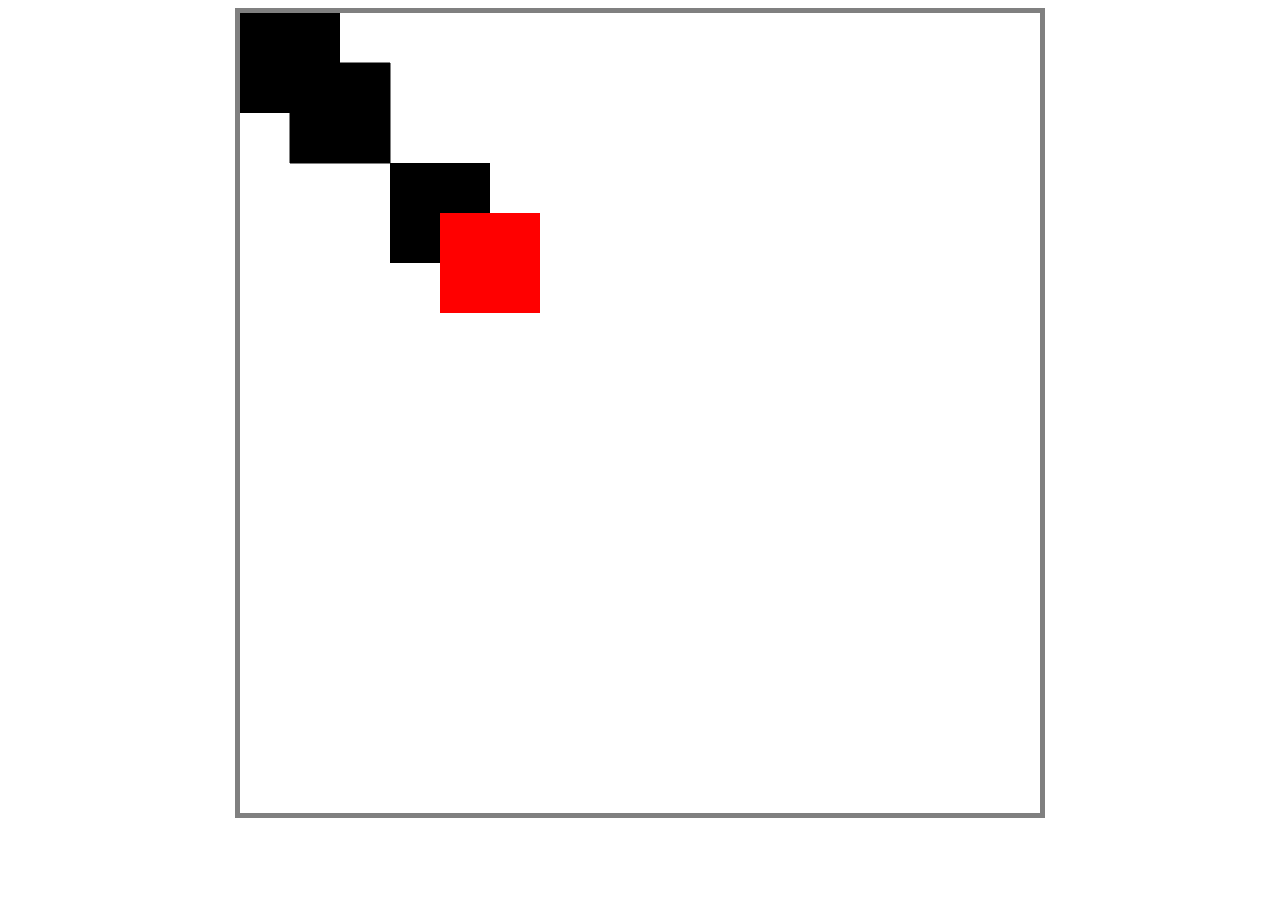
==== draw_maker/index.html @ cb4fbf86 "20221207 init draw maker" ====
<!DOCTYPE html>
<html lang="en">
<head>
    <meta charset="UTF-8">
    <meta http-equiv="X-UA-Compatible" content="IE=edge">
    <meta name="viewport" content="width=device-width, initial-scale=1.0">
    <title>Document</title>
    <link rel="stylesheet" href="style.css">
</head>
<body>
    <canvas></canvas>
    <script src="app.js"></script>
</body>
</html>
---- draw_maker/style.css ----
canvas {
    width: 800px;
    height: 800px;
    border: 5px solid gray;
}

body {
    display: flex;
    justify-content: center;
    align-items: center;
}
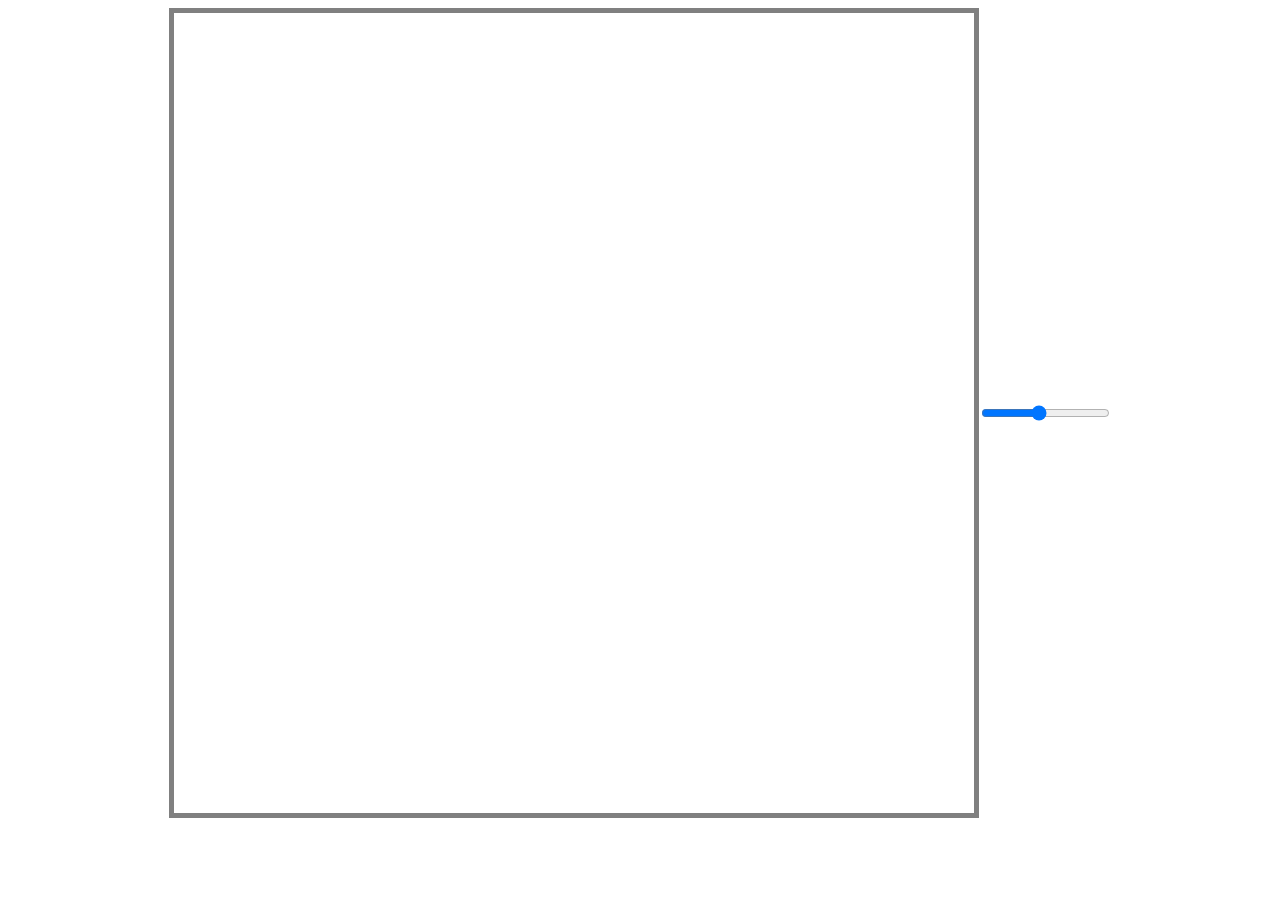
==== commit eb25ac7a: "20221210 mouse up&down lineTo" ====
--- a/draw_maker/index.html
+++ b/draw_maker/index.html
@@ -9,6 +9,7 @@
 </head>
 <body>
     <canvas></canvas>
+    <input id="line-width" type="range" min="1" max="10" value="5" step="0.5">
     <script src="app.js"></script>
 </body>
 </html>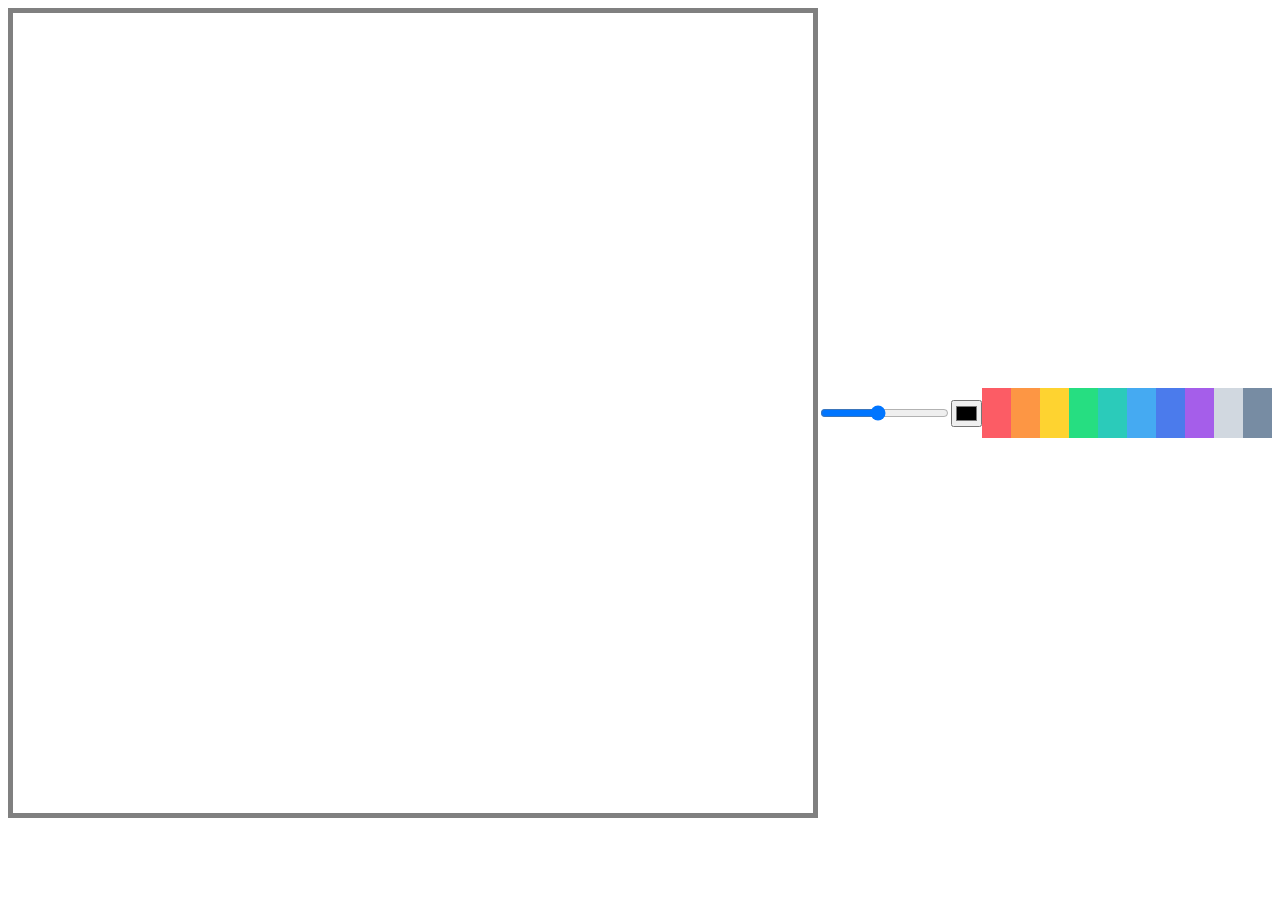
==== commit 4c6c711b: "add color option" ====
--- a/draw_maker/index.html
+++ b/draw_maker/index.html
@@ -10,6 +10,17 @@
 <body>
     <canvas></canvas>
     <input id="line-width" type="range" min="1" max="10" value="5" step="0.5">
+    <input type="color" id="color">
+    <div class="color-option" style="background-color:#fc5c65;" data-color="#fc5c65"></div>
+    <div class="color-option" style="background-color:#fd9644;" data-color="#fd9644"></div>
+    <div class="color-option" style="background-color:#fed330;" data-color="#fed330"></div>
+    <div class="color-option" style="background-color:#26de81;" data-color="#26de81"></div>
+    <div class="color-option" style="background-color:#2bcbba;" data-color="#2bcbba"></div>
+    <div class="color-option" style="background-color:#45aaf2;" data-color="#45aaf2"></div>
+    <div class="color-option" style="background-color:#4b7bec;" data-color="#4b7bec"></div>
+    <div class="color-option" style="background-color:#a55eea;" data-color="#a55eea"></div>
+    <div class="color-option" style="background-color:#d1d8e0;" data-color="#d1d8e0"></div>
+    <div class="color-option" style="background-color:#778ca3;" data-color="#778ca3"></div>
     <script src="app.js"></script>
 </body>
 </html>--- a/draw_maker/style.css
+++ b/draw_maker/style.css
@@ -3,9 +3,13 @@
     height: 800px;
     border: 5px solid gray;
 }
-
 body {
     display: flex;
     justify-content: center;
     align-items: center;
+}
+.color-option {
+    width: 50px;
+    height: 50px;
+    cursor: pointer;
 }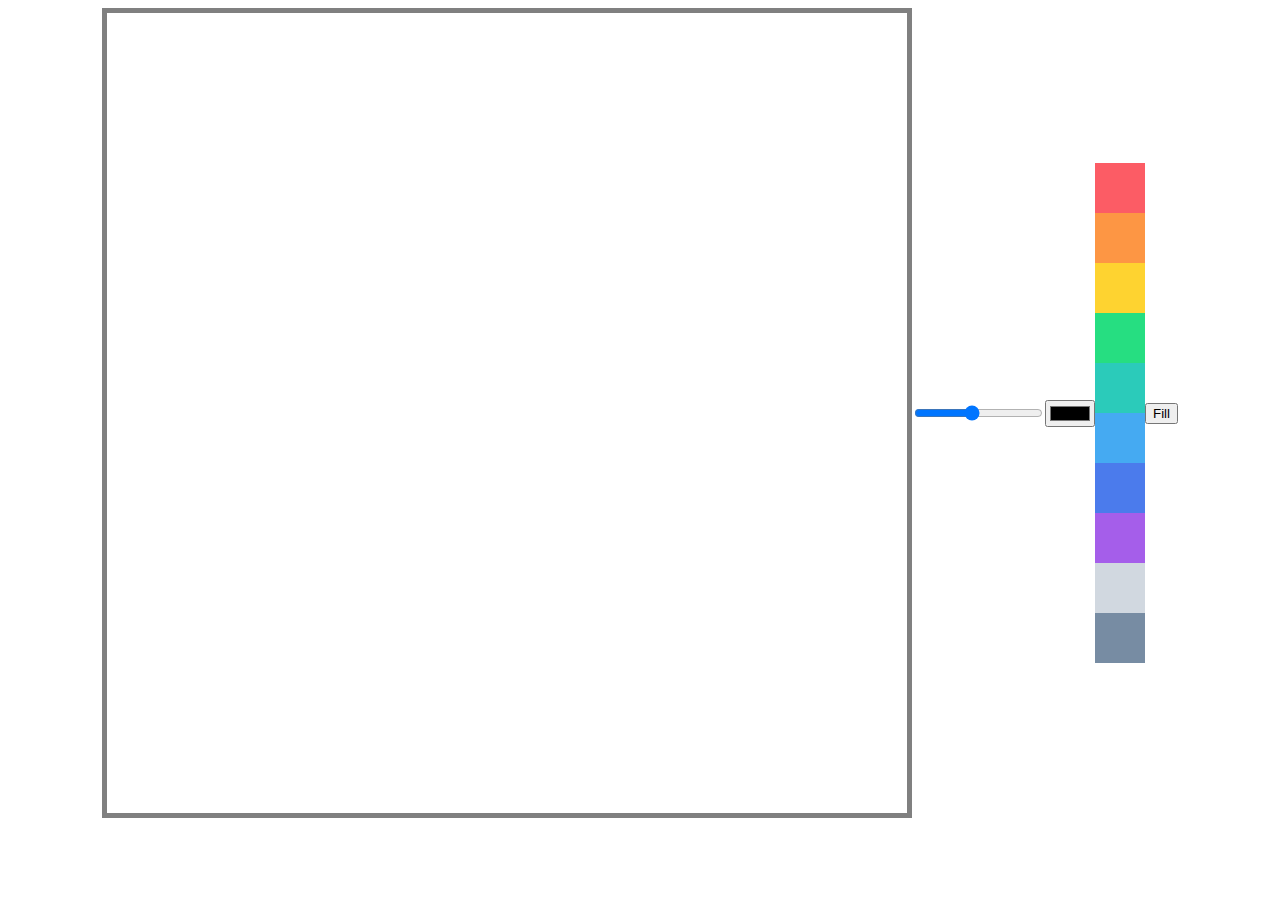
==== commit e39d892e: "20221214 add fill canvas" ====
--- a/draw_maker/index.html
+++ b/draw_maker/index.html
@@ -11,16 +11,19 @@
     <canvas></canvas>
     <input id="line-width" type="range" min="1" max="10" value="5" step="0.5">
     <input type="color" id="color">
-    <div class="color-option" style="background-color:#fc5c65;" data-color="#fc5c65"></div>
-    <div class="color-option" style="background-color:#fd9644;" data-color="#fd9644"></div>
-    <div class="color-option" style="background-color:#fed330;" data-color="#fed330"></div>
-    <div class="color-option" style="background-color:#26de81;" data-color="#26de81"></div>
-    <div class="color-option" style="background-color:#2bcbba;" data-color="#2bcbba"></div>
-    <div class="color-option" style="background-color:#45aaf2;" data-color="#45aaf2"></div>
-    <div class="color-option" style="background-color:#4b7bec;" data-color="#4b7bec"></div>
-    <div class="color-option" style="background-color:#a55eea;" data-color="#a55eea"></div>
-    <div class="color-option" style="background-color:#d1d8e0;" data-color="#d1d8e0"></div>
-    <div class="color-option" style="background-color:#778ca3;" data-color="#778ca3"></div>
+    <div>
+        <div class="color-option" style="background-color:#fc5c65;" data-color="#fc5c65"></div>
+        <div class="color-option" style="background-color:#fd9644;" data-color="#fd9644"></div>
+        <div class="color-option" style="background-color:#fed330;" data-color="#fed330"></div>
+        <div class="color-option" style="background-color:#26de81;" data-color="#26de81"></div>
+        <div class="color-option" style="background-color:#2bcbba;" data-color="#2bcbba"></div>
+        <div class="color-option" style="background-color:#45aaf2;" data-color="#45aaf2"></div>
+        <div class="color-option" style="background-color:#4b7bec;" data-color="#4b7bec"></div>
+        <div class="color-option" style="background-color:#a55eea;" data-color="#a55eea"></div>
+        <div class="color-option" style="background-color:#d1d8e0;" data-color="#d1d8e0"></div>
+        <div class="color-option" style="background-color:#778ca3;" data-color="#778ca3"></div>
+    </div>
+    <button id="mode-btn">Fill</button>
     <script src="app.js"></script>
 </body>
 </html>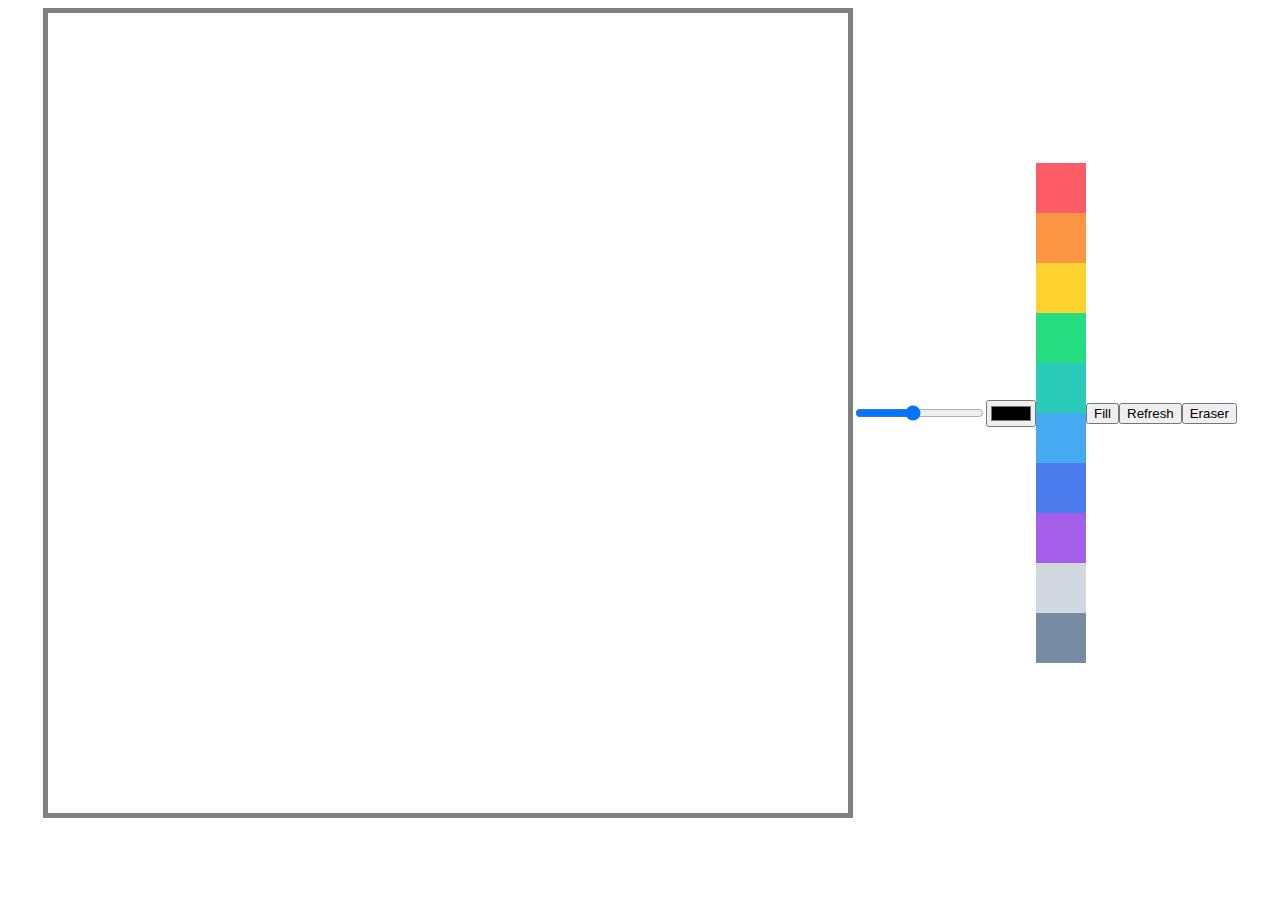
==== commit 50c1ac22: "20221214 add eraser" ====
--- a/draw_maker/index.html
+++ b/draw_maker/index.html
@@ -24,6 +24,8 @@
         <div class="color-option" style="background-color:#778ca3;" data-color="#778ca3"></div>
     </div>
     <button id="mode-btn">Fill</button>
+    <button id="refresh-btn">Refresh</button>
+    <button id="eraser-btn">Eraser</button>
     <script src="app.js"></script>
 </body>
 </html>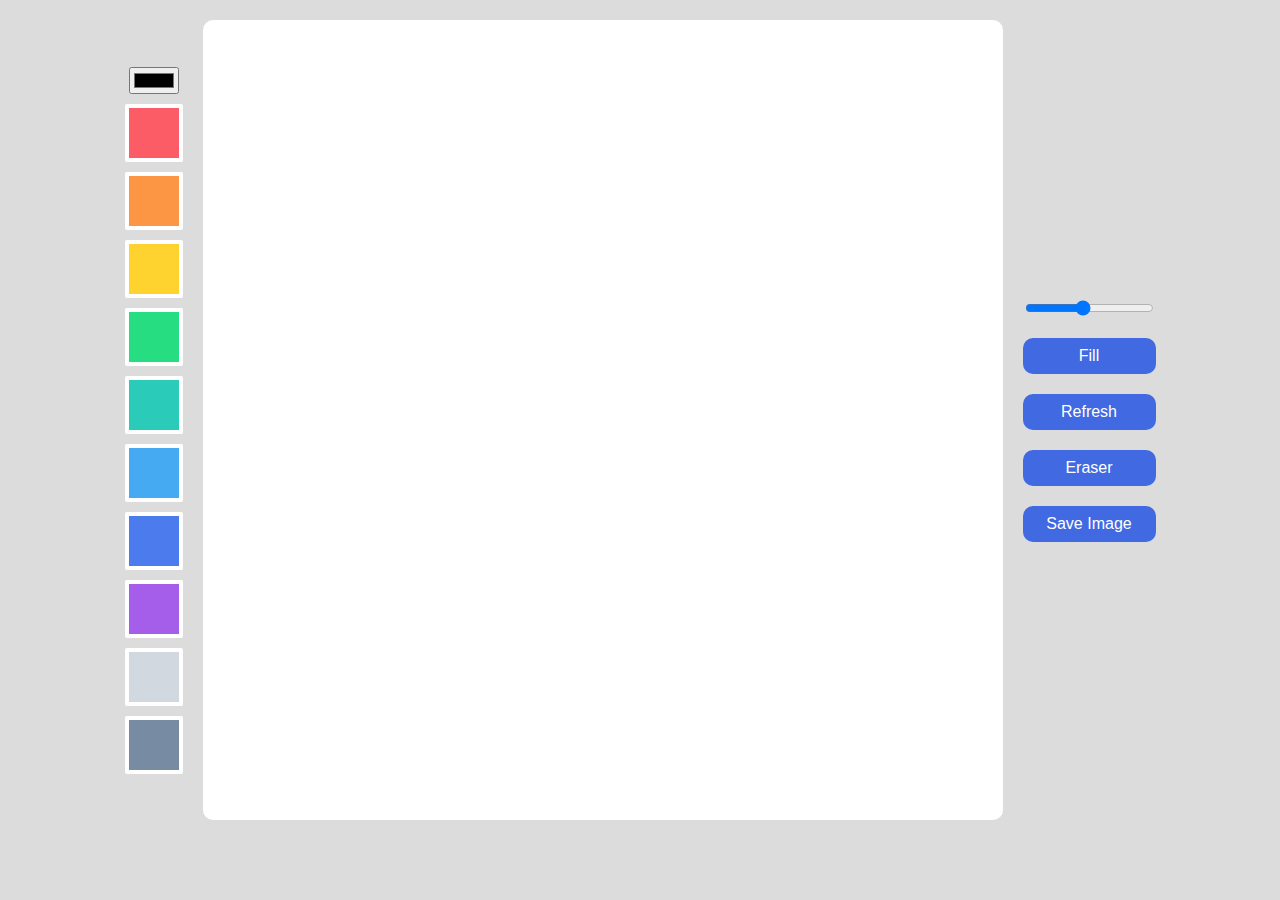
==== commit 157ecb05: "20221223 add save button & css" ====
--- a/draw_maker/index.html
+++ b/draw_maker/index.html
@@ -5,13 +5,11 @@
     <meta http-equiv="X-UA-Compatible" content="IE=edge">
     <meta name="viewport" content="width=device-width, initial-scale=1.0">
     <title>Document</title>
-    <link rel="stylesheet" href="style.css">
+    <link rel="stylesheet" href="css/style.css">
 </head>
 <body>
-    <canvas></canvas>
-    <input id="line-width" type="range" min="1" max="10" value="5" step="0.5">
-    <input type="color" id="color">
-    <div>
+    <div class="color-options">
+        <input type="color" id="color">
         <div class="color-option" style="background-color:#fc5c65;" data-color="#fc5c65"></div>
         <div class="color-option" style="background-color:#fd9644;" data-color="#fd9644"></div>
         <div class="color-option" style="background-color:#fed330;" data-color="#fed330"></div>
@@ -23,9 +21,14 @@
         <div class="color-option" style="background-color:#d1d8e0;" data-color="#d1d8e0"></div>
         <div class="color-option" style="background-color:#778ca3;" data-color="#778ca3"></div>
     </div>
-    <button id="mode-btn">Fill</button>
-    <button id="refresh-btn">Refresh</button>
-    <button id="eraser-btn">Eraser</button>
-    <script src="app.js"></script>
+    <canvas></canvas>
+    <div class="btns">
+        <input id="line-width" type="range" min="1" max="10" value="5" step="0.5">
+        <button id="mode-btn">Fill</button>
+        <button id="refresh-btn">Refresh</button>
+        <button id="eraser-btn">Eraser</button>
+        <button id="save-btn">Save Image</button>
+    </div>
+    <script src="js/app.js"></script>
 </body>
 </html>--- a/draw_maker/css/style.css
+++ b/draw_maker/css/style.css
@@ -0,0 +1,53 @@
+@import "reset.css";
+
+body {
+    display: flex;
+    gap: 20px;
+    justify-content: center;
+    align-items: center;
+    background-color: gainsboro;
+    padding: 20px;
+    font-family: sans-serif;
+}
+canvas {
+    width: 800px;
+    height: 800px;
+    background-color: white;
+    border-radius: 10px;
+}
+.color-options {
+    display: flex;
+    flex-direction: column;
+    align-items: center;
+}
+.color-option {
+    width: 50px;
+    height: 50px;
+    border: 4px solid white;
+    border-radius: 2px;
+    margin-top: 10px;
+    cursor: pointer;
+    transition: transform ease-in-out .1s;
+}
+.color-option:hover {
+    transform: scale(1.2);
+}
+.btns {
+    display: flex;
+    flex-direction: column;
+}
+button {
+    all:unset;
+    padding:10px 0;
+    text-align: center;
+    background-color: royalblue;
+    color: white;
+    font-weight: 500;
+    margin-top: 20px;
+    cursor:pointer;
+    border-radius: 10px;
+    transition: opacity linear .3s;
+}
+button:hover {
+    opacity: 0.8;
+}